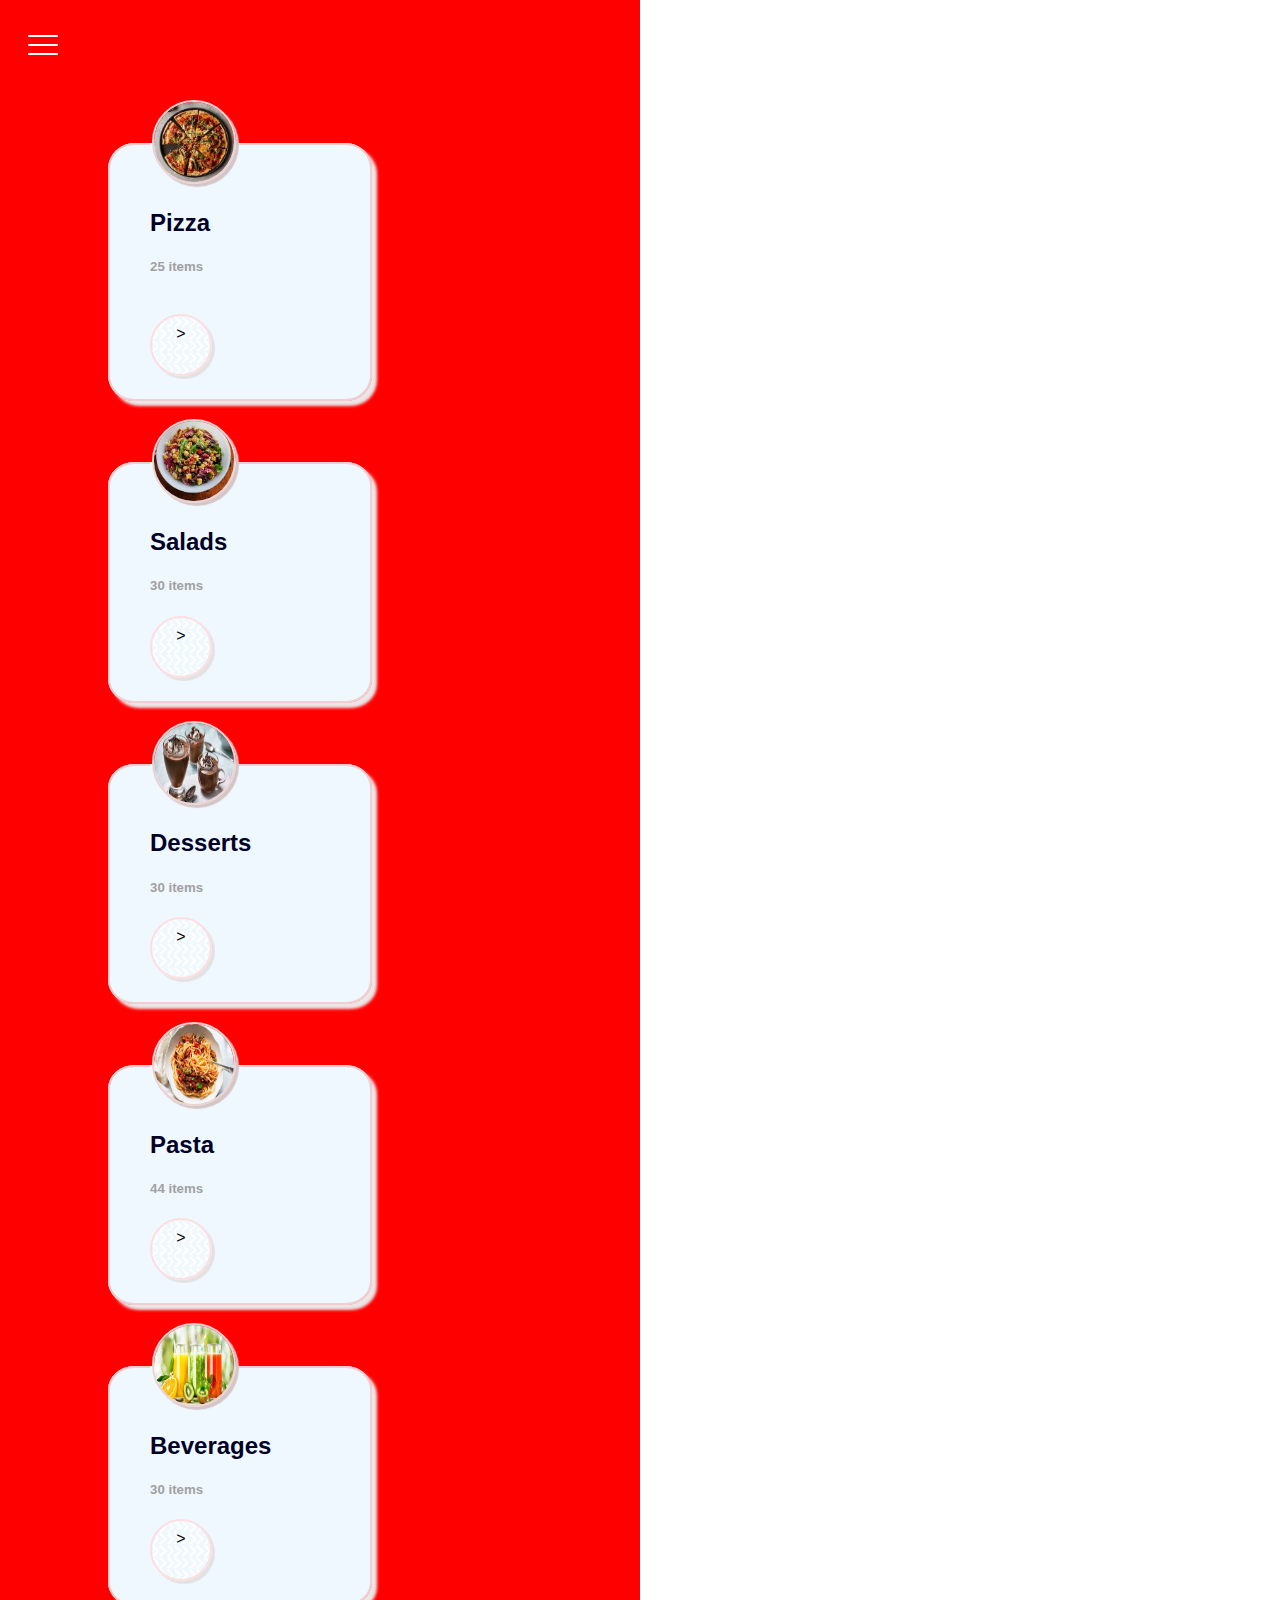
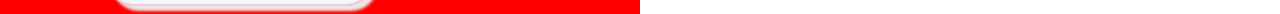
==== index.html @ 9c758373 "first page" ====
<!DOCTYPE html>
<html lang="en">
<head>
    <meta charset="UTF-8">
    <meta http-equiv="X-UA-Compatible" content="IE=edge">
    <meta name="viewport" content="width=device-width, initial-scale=1.0">
    <title>Document</title>
    <link rel="stylesheet" href="style.css">
</head>
<body>
    <header>
    <nav>
        <div class="nav-icon">
          <div></div>
        </div>
      </nav>
     
      </header>
      <br>
    <section>
        <fieldset>
            <legend class="image"><img src="pizza.jpeg" alt="Avatar" class="avatar"></legend>
        <div>
        <h2>Pizza</h2><h5>25 items</h5><br>
    </div>

        <legend class="avatar1">></legend>

        <br>
     </fieldset>
     <br>
        <fieldset>
            <legend class="image"><img src="salads.jpeg" alt="Avatar" class="avatar"></legend>
        <div>
            <h2>Salads</h2><h5>30 items</h5>
        </div>

        <legend class="avatar1">></legend>

        <br>
     </fieldset>
     <br>
        <fieldset>
            <legend class="image"><img src="dessert.jpeg" alt="Avatar" class="avatar"></legend>
        <div>
            <h2>Desserts</h2><h5>30 items</h5>
        </div>
       
        <legend class="avatar1">></legend>
        
        <br>
    </fieldset>
    <br>
        <fieldset>
            <legend class="image"><img src="pasta.jpeg" alt="Avatar" class="avatar"></legend>
        <div>
            <h2>Pasta</h2><h5>44 items</h5>
        </div>

        <legend class="avatar1">></legend>

        <br>
    </fieldset>
    <br>
        <fieldset>
            <legend class="image"><img src="beverages.jpeg" alt="Avatar" class="avatar"></legend>
        <div>
            <h2>Beverages</h2><h5>30 items</h5>
        </div>

        <legend class="avatar1">></legend>

        <br>
        </fieldset>
       
    </section>
    
   
   
</body>
</html>
---- style.css ----
nav{
 
  padding: 20px;
 
}
nav:hover{
  box-shadow: 0 0 2px 1px rgba(0, 140, 186, 0.5);
}
.nav-icon {
    margin: 0;
    width: 30px;
    cursor: pointer;
}

.nav-icon:after,
.nav-icon:before,
.nav-icon div {
    background-color: rgb(255, 255, 255);
    border-radius: 3px;
    content: "";
    display: block;
    height: 2px;
    margin: 7px 0;
    transition: all 0.2s ease-in-out;
}


.nav-icon:hover {
  box-shadow: 0 0 2px 1px rgba(0, 140, 186, 0.5);
}
section{
  padding-left: 100px;
}
fieldset {
    width: 180px;
    height:auto;
    padding-top: 1px;
    padding-left: 40px;
    padding-right: 40px;    
    padding-bottom: 5px;
    margin: 0;
    border-radius: 10%;  
    box-shadow: 5px 5px 3px rgb(235, 231, 231);
    border: 2px solid rgb(241, 206, 209);
    font-family: 'Franklin Gothic Medium', 'Arial Narrow', Arial, sans-serif;  
    background-color: aliceblue;    
  }
  h2{
    color: rgb(1, 1, 39);
  }
fieldset:hover{
    box-shadow: 0 0 2px 1px rgba(0, 140, 186, 0.5);
  }
.avatar {
    vertical-align:baseline;
    width: 80px;
    height: 80px;
    border-radius: 90%;  
    box-shadow: 3px 3px 1px rgb(212, 198, 198);
    border: 2px solid rgb(238, 210, 210);

  }
.avatar:hover {
    box-shadow: 0 0 2px 1px rgba(0, 140, 186, 0.5);
  }
  .avatar1 {
    vertical-align:baseline;
    width: 40px;
    height: 40px;
    border-radius: 20%;  
    box-shadow: 3px 3px 1px rgb(226, 226, 226);
    border: 2px solid rgb(253, 223, 223);
    text-align: center;
    border-radius: 80%;  
    padding-top: 5%;
    padding-left: 5%;
    padding-right: 5%;
    padding-bottom: 5%;
    text-size-adjust:inherit;
    background-image: url("data:image/svg+xml,%3Csvg xmlns='http://www.w3.org/2000/svg' width='7.41' height='12' viewBox='0 0 7.41 12'%3E%3Cpath d='M10,6,8.59,7.41,13.17,12,8.59,16.59,10,18l6-6Z' transform='translate(-8.59 -6)' fill='%23fff'/%3E%3C/svg%3E");
  }
.avatar1:hover {
    box-shadow: 0 0 2px 1px rgba(0, 140, 186, 0.5);
  }
h5{
  color: #a0a0a0; 
  
}
body{
  background: linear-gradient(to left, #ffffff 50%, #ff0000 50%);
  background-size: 100% auto;
  width: 100%;
}
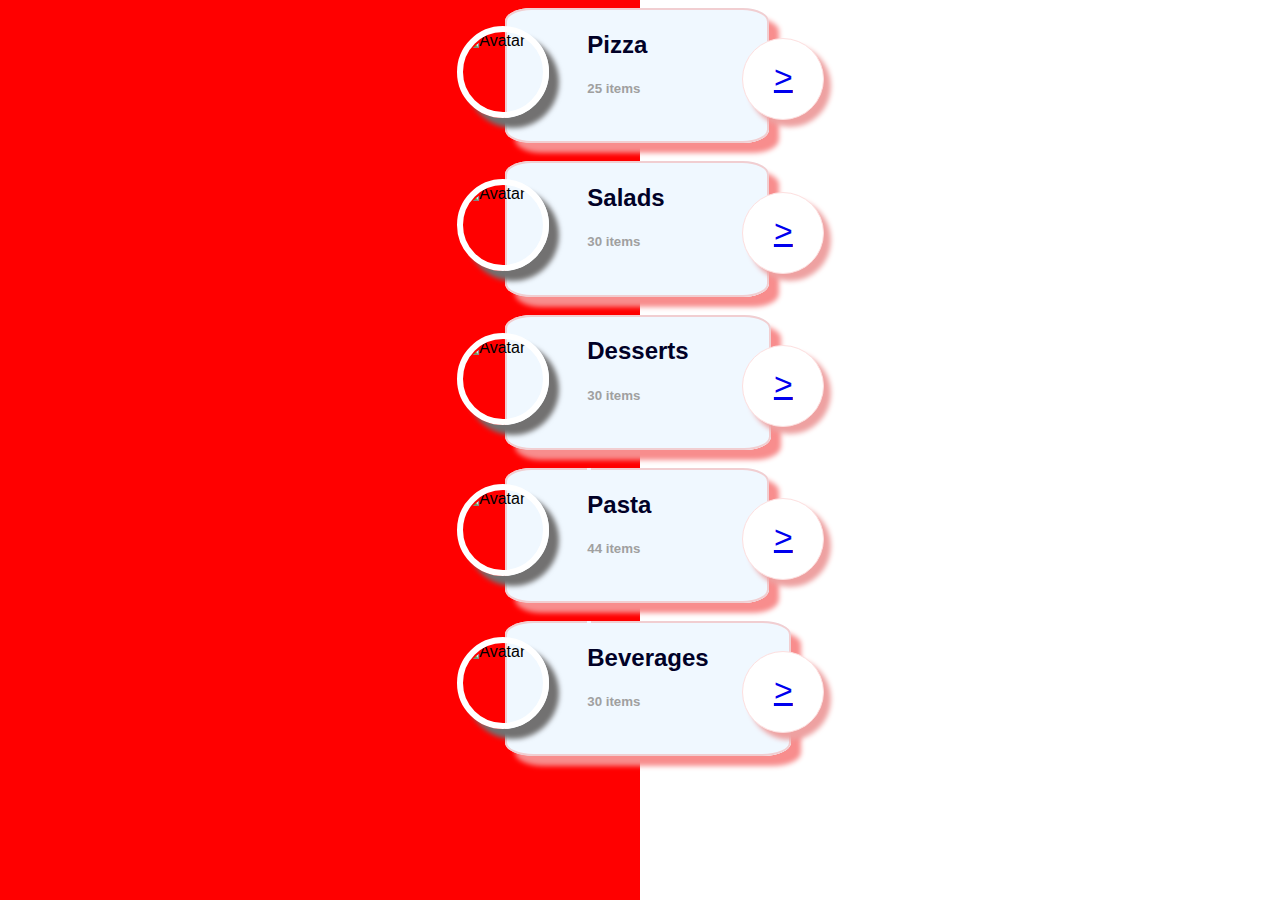
==== commit 6ea6f885: "second page" ====
--- a/index.html
+++ b/index.html
@@ -1,81 +1,94 @@
 <!DOCTYPE html>
 <html lang="en">
-<head>
-    <meta charset="UTF-8">
-    <meta http-equiv="X-UA-Compatible" content="IE=edge">
-    <meta name="viewport" content="width=device-width, initial-scale=1.0">
+  <head>
+    <meta charset="UTF-8" />
+    <meta http-equiv="X-UA-Compatible" content="IE=edge" />
+    <meta name="viewport" content="width=device-width, initial-scale=1.0" />
     <title>Document</title>
-    <link rel="stylesheet" href="style.css">
-</head>
-<body>
-    <header>
-    <nav>
-        <div class="nav-icon">
-          <div></div>
+    <link rel="stylesheet" href="style.css" />
+  </head>
+  <body>
+      
+      <section class="container">
+      <section>
+    
+      
+    <section>
+      <fieldset>
+        <div class="image">
+          <img src="pizza.jpeg" alt="Avatar" class="avatar" />
         </div>
-      </nav>
-     
-      </header>
-      <br>
-    <section>
-        <fieldset>
-            <legend class="image"><img src="pizza.jpeg" alt="Avatar" class="avatar"></legend>
         <div>
-        <h2>Pizza</h2><h5>25 items</h5><br>
-    </div>
-
-        <legend class="avatar1">></legend>
-
-        <br>
-     </fieldset>
-     <br>
-        <fieldset>
-            <legend class="image"><img src="salads.jpeg" alt="Avatar" class="avatar"></legend>
-        <div>
-            <h2>Salads</h2><h5>30 items</h5>
+          <h2>Pizza</h2>
+          <h5>25 items</h5>
+          
         </div>
 
-        <legend class="avatar1">></legend>
+        <nav class="avatar1 c"><a href="pizza.html">></a></nav>
 
-        <br>
-     </fieldset>
-     <br>
-        <fieldset>
-            <legend class="image"><img src="dessert.jpeg" alt="Avatar" class="avatar"></legend>
+        <br />
+      </fieldset>
+      <br />
+      <fieldset>
+        <div class="image">
+          <img src="salads.jpeg" alt="Avatar" class="avatar" />
+        </div>
         <div>
-            <h2>Desserts</h2><h5>30 items</h5>
-        </div>
-       
-        <legend class="avatar1">></legend>
-        
-        <br>
-    </fieldset>
-    <br>
-        <fieldset>
-            <legend class="image"><img src="pasta.jpeg" alt="Avatar" class="avatar"></legend>
-        <div>
-            <h2>Pasta</h2><h5>44 items</h5>
+          <h2>Salads</h2>
+          <h5>30 items</h5>
         </div>
 
-        <legend class="avatar1">></legend>
+        <nav class="avatar1 c"><a href="salad.html">></a></nav>
 
-        <br>
-    </fieldset>
-    <br>
-        <fieldset>
-            <legend class="image"><img src="beverages.jpeg" alt="Avatar" class="avatar"></legend>
+        <br />
+      </fieldset>
+      <br />
+      <fieldset>
+        <div class="image">
+          <img src="dessert.jpeg" alt="Avatar" class="avatar avatar" />
+        </div>
         <div>
-            <h2>Beverages</h2><h5>30 items</h5>
+          <h2>Desserts</h2>
+          <h5>30 items</h5>
         </div>
 
-        <legend class="avatar1">></legend>
+        <nav class="avatar1 c"><a href="dessert.html">></a></nav>
 
-        <br>
-        </fieldset>
-       
+        <br />
+      </fieldset>
+      <br />
+      <fieldset>
+        <legend class="image">
+          <img src="pasta.jpeg" alt="Avatar" class="avatar" />
+        </legend>
+        <div>
+          <h2>Pasta</h2>
+          <h5>44 items</h5>
+        </div>
+
+        <nav class="avatar1 c"><a href="pasta.html">></a></nav>
+
+        <br />
+      </fieldset>
+      <br />
+      <fieldset>
+        <legend class="image">
+          <img src="beverages.jpeg" alt="Avatar" class="avatar" />
+        </legend>
+        <div>
+          <h2>Beverages</h2>
+          <h5>30 items</h5>
+        </div>
+
+        <nav class="avatar1 c"><a href="dessert.html">></a></nav>
+
+        <br />
+      </fieldset>
+    </section>
     </section>
     
+    </section>
    
-   
-</body>
+
+  </body>
 </html>--- a/style.css
+++ b/style.css
@@ -1,93 +1,111 @@
-nav{
- 
+.container{
+  display: flex;
+  width: 100%;
+  justify-content: space-around;
+}
+nav {
   padding: 20px;
- 
 }
-nav:hover{
+nav:hover {
   box-shadow: 0 0 2px 1px rgba(0, 140, 186, 0.5);
 }
 .nav-icon {
-    margin: 0;
-    width: 30px;
-    cursor: pointer;
+  margin: 0;
+  width: 30px;
+  cursor: pointer;
 }
 
 .nav-icon:after,
 .nav-icon:before,
 .nav-icon div {
-    background-color: rgb(255, 255, 255);
-    border-radius: 3px;
-    content: "";
-    display: block;
-    height: 2px;
-    margin: 7px 0;
-    transition: all 0.2s ease-in-out;
+  background-color: rgb(255, 255, 255);
+  border-radius: 3px;
+  content: "";
+  display: block;
+  height: 2px;
+  margin: 7px 0;
+  transition: all 0.2s ease-in-out;
 }
-
 
 .nav-icon:hover {
   box-shadow: 0 0 2px 1px rgba(0, 140, 186, 0.5);
 }
-section{
+/*section {
   padding-left: 100px;
+}*/
+fieldset {
+  width: 100px;
+  height: auto;
+  padding-top: 1px;
+  padding-left: 80px;
+  padding-right: 80px;
+  padding-bottom: 5px;
+  margin: 0;
+  border-radius: 10%;
+   box-shadow: 10px 10px 5px rgb(248, 141, 141);
+  border: 2px solid rgb(241, 206, 209);
+  font-family: "Franklin Gothic Medium", "Arial Narrow", Arial, sans-serif;
+  background-color: aliceblue;
+  position: relative;
 }
-fieldset {
-    width: 180px;
-    height:auto;
-    padding-top: 1px;
-    padding-left: 40px;
-    padding-right: 40px;    
-    padding-bottom: 5px;
-    margin: 0;
-    border-radius: 10%;  
-    box-shadow: 5px 5px 3px rgb(235, 231, 231);
-    border: 2px solid rgb(241, 206, 209);
-    font-family: 'Franklin Gothic Medium', 'Arial Narrow', Arial, sans-serif;  
-    background-color: aliceblue;    
-  }
-  h2{
-    color: rgb(1, 1, 39);
-  }
-fieldset:hover{
-    box-shadow: 0 0 2px 1px rgba(0, 140, 186, 0.5);
-  }
+h2 {
+  color: rgb(1, 1, 39);
+}
+fieldset:hover {
+  box-shadow: 0 0 2px 1px rgba(0, 140, 186, 0.5);
+}
 .avatar {
-    vertical-align:baseline;
-    width: 80px;
-    height: 80px;
-    border-radius: 90%;  
-    box-shadow: 3px 3px 1px rgb(212, 198, 198);
-    border: 2px solid rgb(238, 210, 210);
-
-  }
+  vertical-align: baseline;
+  width: 80px;
+  height: 80px;
+  border-radius: 90%;
+  box-shadow: 10px 10px 5px rgb(114, 113, 113);
+  border: 6px solid rgb(255, 255, 255);
+}
 .avatar:hover {
-    box-shadow: 0 0 2px 1px rgba(0, 140, 186, 0.5);
-  }
-  .avatar1 {
-    vertical-align:baseline;
-    width: 40px;
-    height: 40px;
-    border-radius: 20%;  
-    box-shadow: 3px 3px 1px rgb(226, 226, 226);
-    border: 2px solid rgb(253, 223, 223);
-    text-align: center;
-    border-radius: 80%;  
-    padding-top: 5%;
-    padding-left: 5%;
-    padding-right: 5%;
-    padding-bottom: 5%;
-    text-size-adjust:inherit;
-    background-image: url("data:image/svg+xml,%3Csvg xmlns='http://www.w3.org/2000/svg' width='7.41' height='12' viewBox='0 0 7.41 12'%3E%3Cpath d='M10,6,8.59,7.41,13.17,12,8.59,16.59,10,18l6-6Z' transform='translate(-8.59 -6)' fill='%23fff'/%3E%3C/svg%3E");
-  }
+  box-shadow: 0 0 2px 1px rgba(0, 140, 186, 0.5);
+}
+.avatar1 {
+  color: #ff0015;
+  vertical-align: baseline;
+  width: 40px;
+  font-size: xx-large;
+  height: 40px;
+  border-radius: 20%;
+  box-shadow: 7px 7px 5px rgb(238, 161, 161);
+  border: 1px solid rgb(253, 223, 223);
+  text-align: center;
+  border-radius: 80%;
+  padding: 20px;
+  text-size-adjust: inherit;
+  /* background-image: url("data:image/svg+xml,%3Csvg xmlns='http://www.w3.org/2000/svg' width='7.41' height='12' viewBox='0 0 7.41 12'%3E%3Cpath d='M10,6,8.59,7.41,13.17,12,8.59,16.59,10,18l6-6Z' transform='translate(-8.59 -6)' fill='%23fff'/%3E%3C/svg%3E"); */
+}
 .avatar1:hover {
-    box-shadow: 0 0 2px 1px rgba(0, 140, 186, 0.5);
-  }
-h5{
-  color: #a0a0a0; 
-  
+  box-shadow: 0 0 2px 1px rgba(0, 140, 186, 0.5);
 }
-body{
+h5 {
+  color: #a0a0a0;
+}
+body {
   background: linear-gradient(to left, #ffffff 50%, #ff0000 50%);
   background-size: 100% auto;
   width: 100%;
-}+}
+.avatar {
+  position: absolute;
+  left: -50px;
+  margin-top: 15px;
+}
+.avatar1 {
+  position: absolute;
+  left: 300px;
+  text-decoration: underline;
+}
+.c {
+  position: absolute;
+  margin-top: -80px;
+  margin-left: -65px;
+  background-color: #ffffff;
+  
+}
+
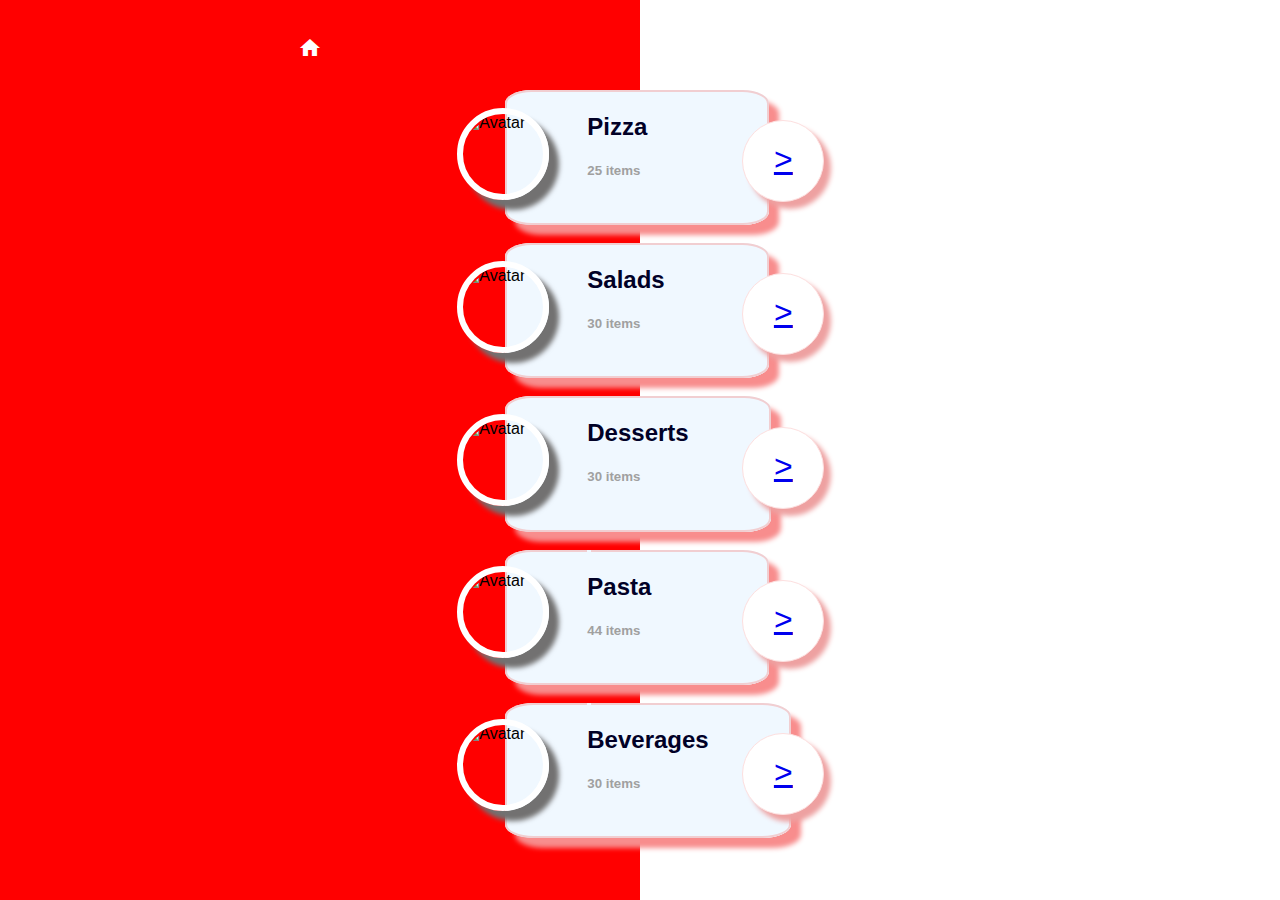
==== commit dc3cadec: "second page" ====
--- a/index.html
+++ b/index.html
@@ -6,9 +6,13 @@
     <meta name="viewport" content="width=device-width, initial-scale=1.0" />
     <title>Document</title>
     <link rel="stylesheet" href="style.css" />
+    <link rel="stylesheet" href="https://fonts.googleapis.com/icon?family=Material+Icons">
   </head>
+
   <body>
-      
+    <h1>
+      <i class="material-icons">home</i>
+  </h1>
       <section class="container">
       <section>
     
--- a/style.css
+++ b/style.css
@@ -25,6 +25,12 @@
   height: 2px;
   margin: 7px 0;
   transition: all 0.2s ease-in-out;
+}
+h1{
+  color: white;
+  padding-left: 290px;
+  padding-top: 10px;
+  size:100px;
 }
 
 .nav-icon:hover {
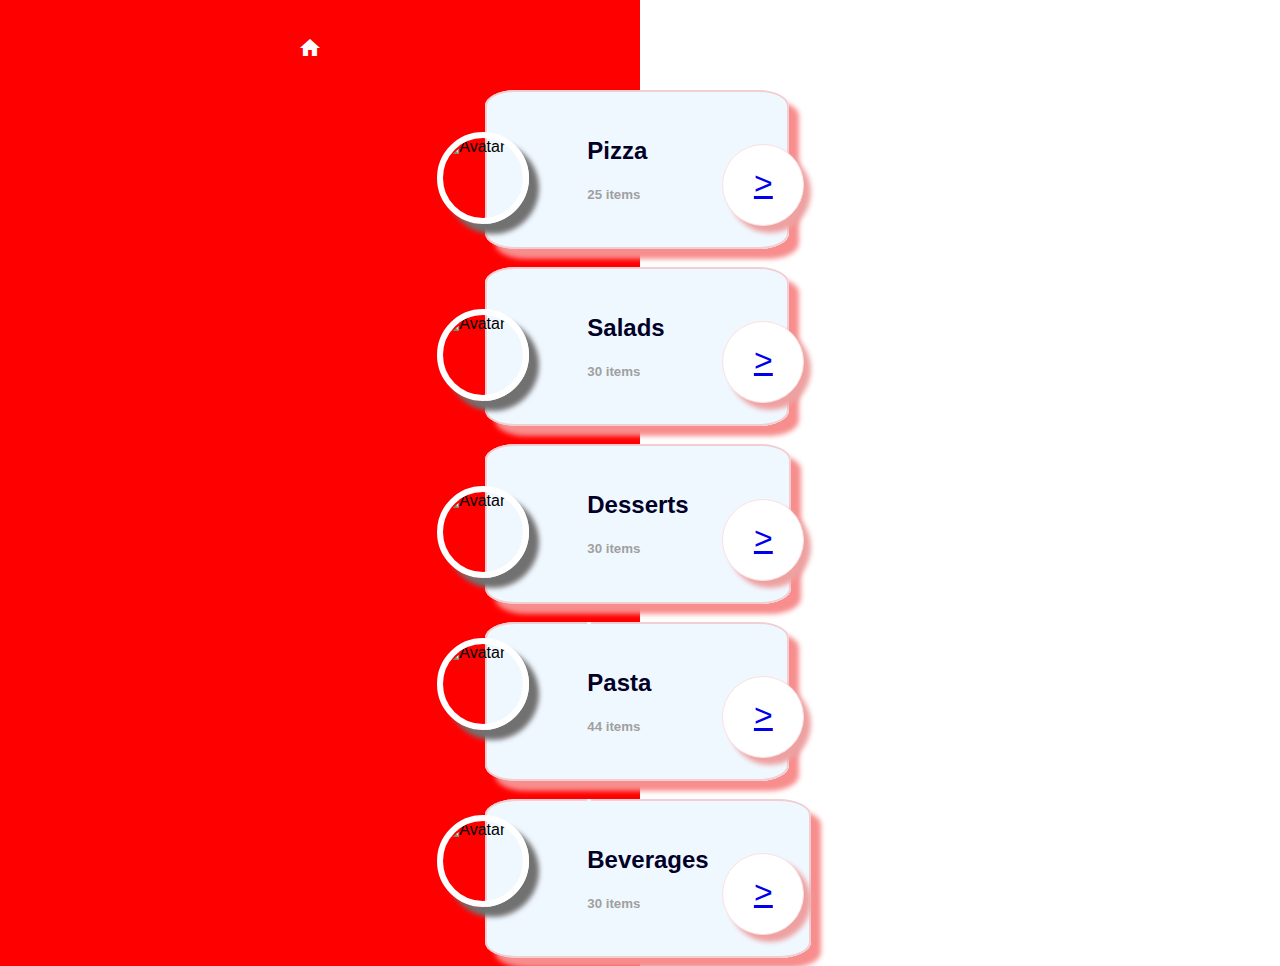
==== commit 15f6f8f6: "second page" ====
--- a/index.html
+++ b/index.html
@@ -84,7 +84,7 @@
           <h5>30 items</h5>
         </div>
 
-        <nav class="avatar1 c"><a href="dessert.html">></a></nav>
+        <nav class="avatar1 c"><a href="beverages.html">></a></nav>
 
         <br />
       </fieldset>
--- a/style.css
+++ b/style.css
@@ -42,9 +42,9 @@
 fieldset {
   width: 100px;
   height: auto;
-  padding-top: 1px;
-  padding-left: 80px;
-  padding-right: 80px;
+  padding-top: 25px;
+  padding-left: 100px;
+  padding-right: 100px;
   padding-bottom: 5px;
   margin: 0;
   border-radius: 10%;
